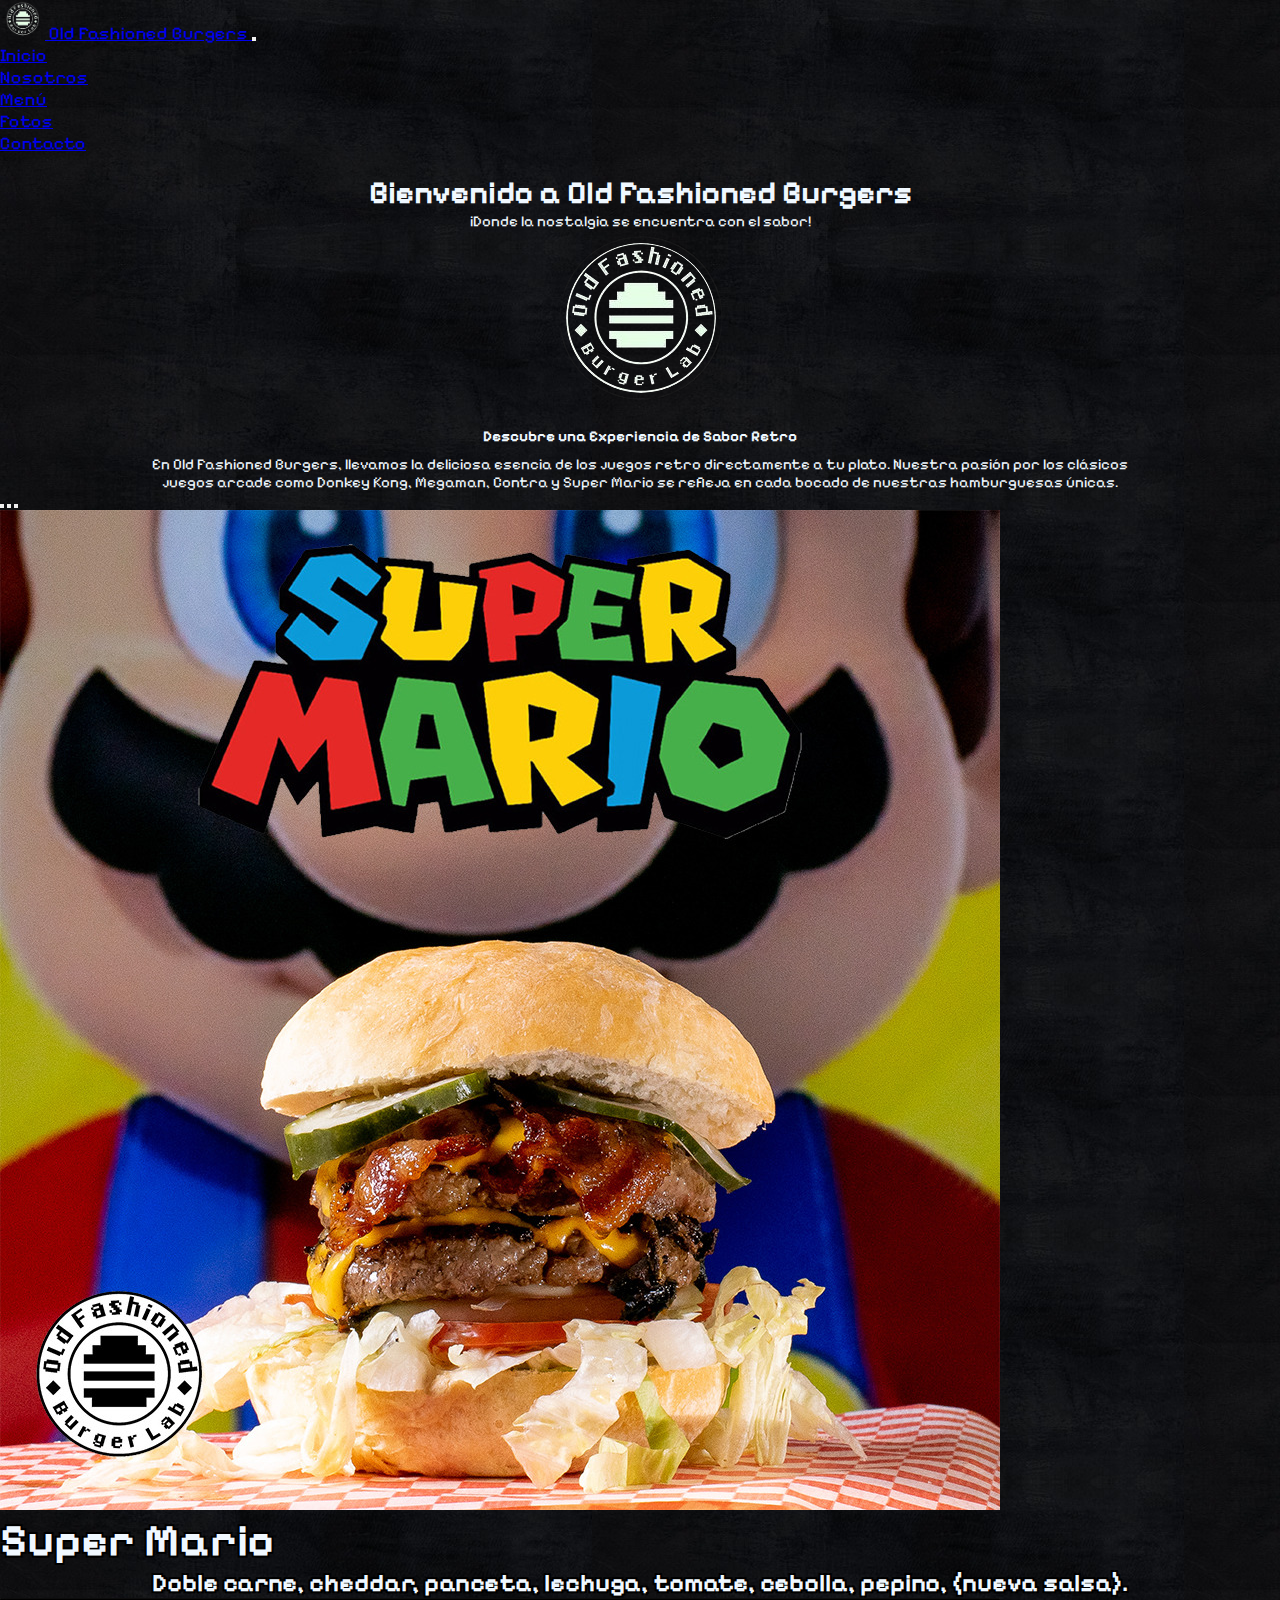
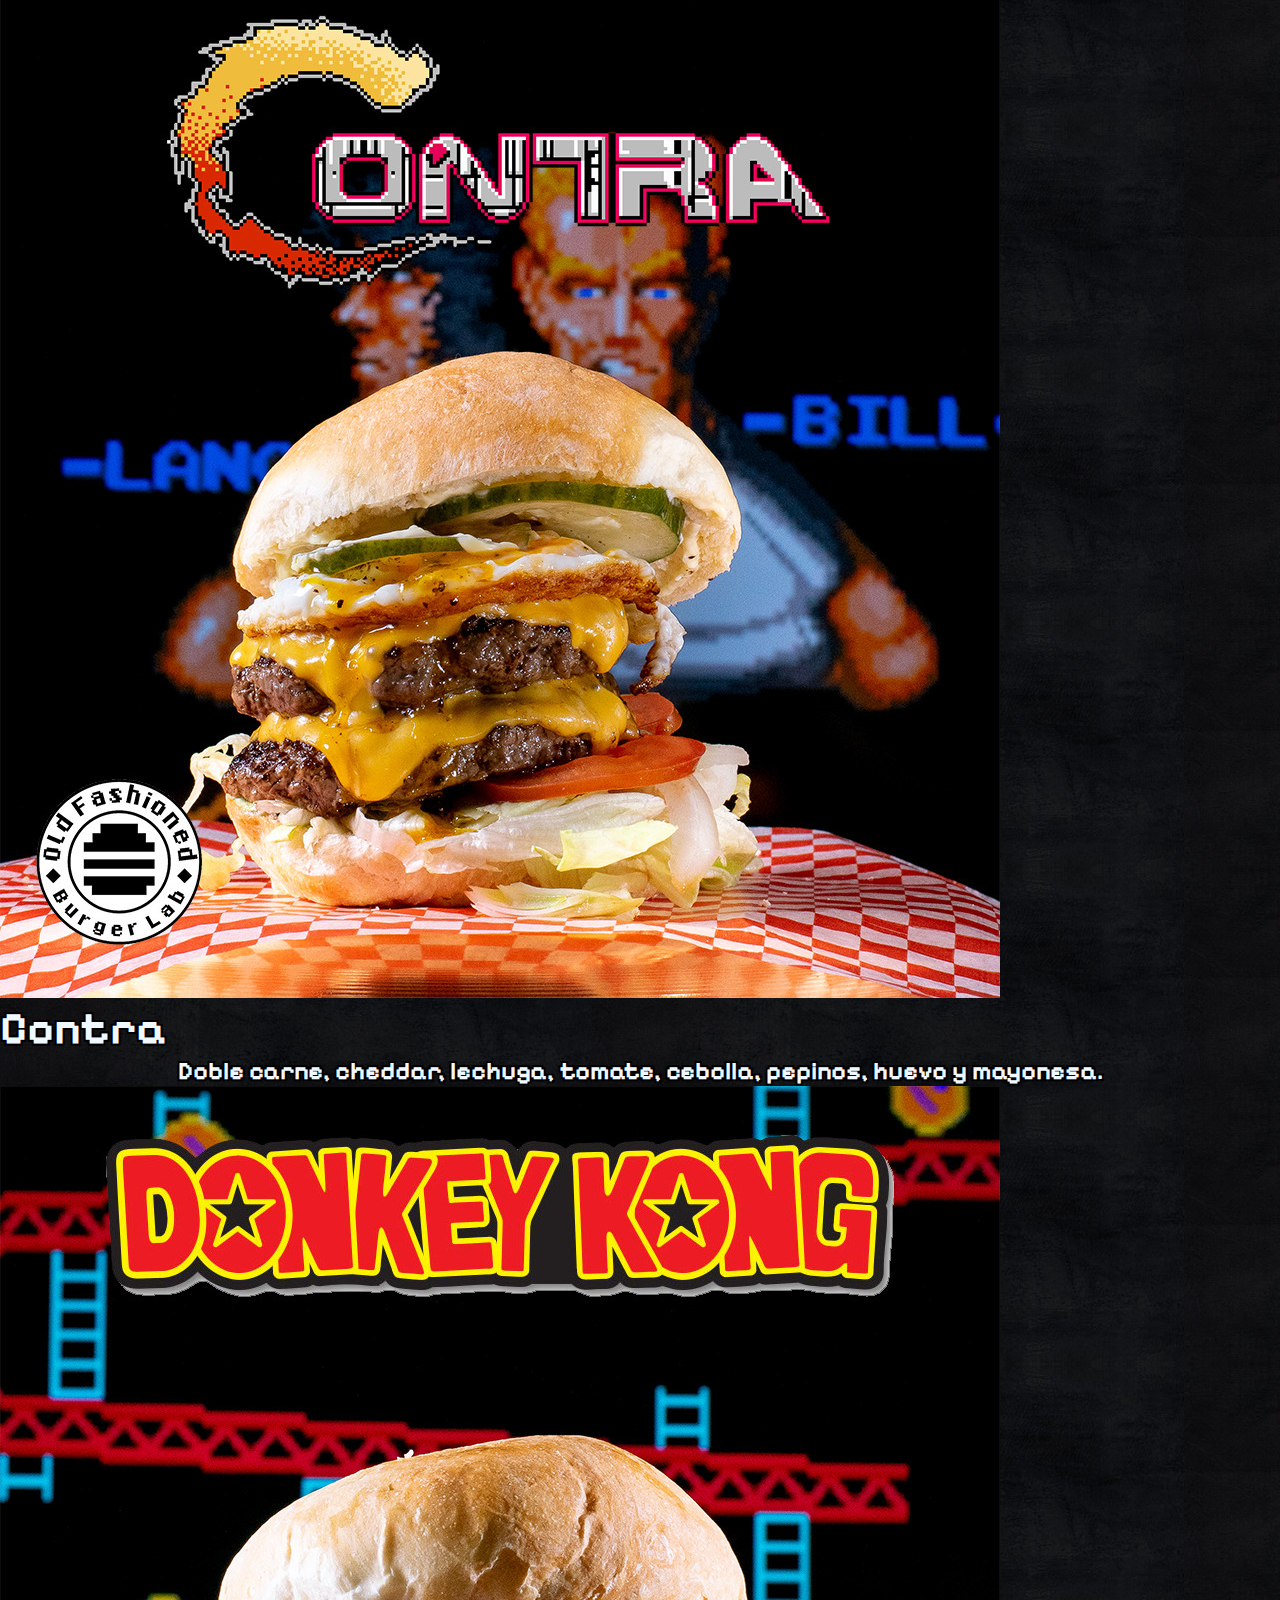
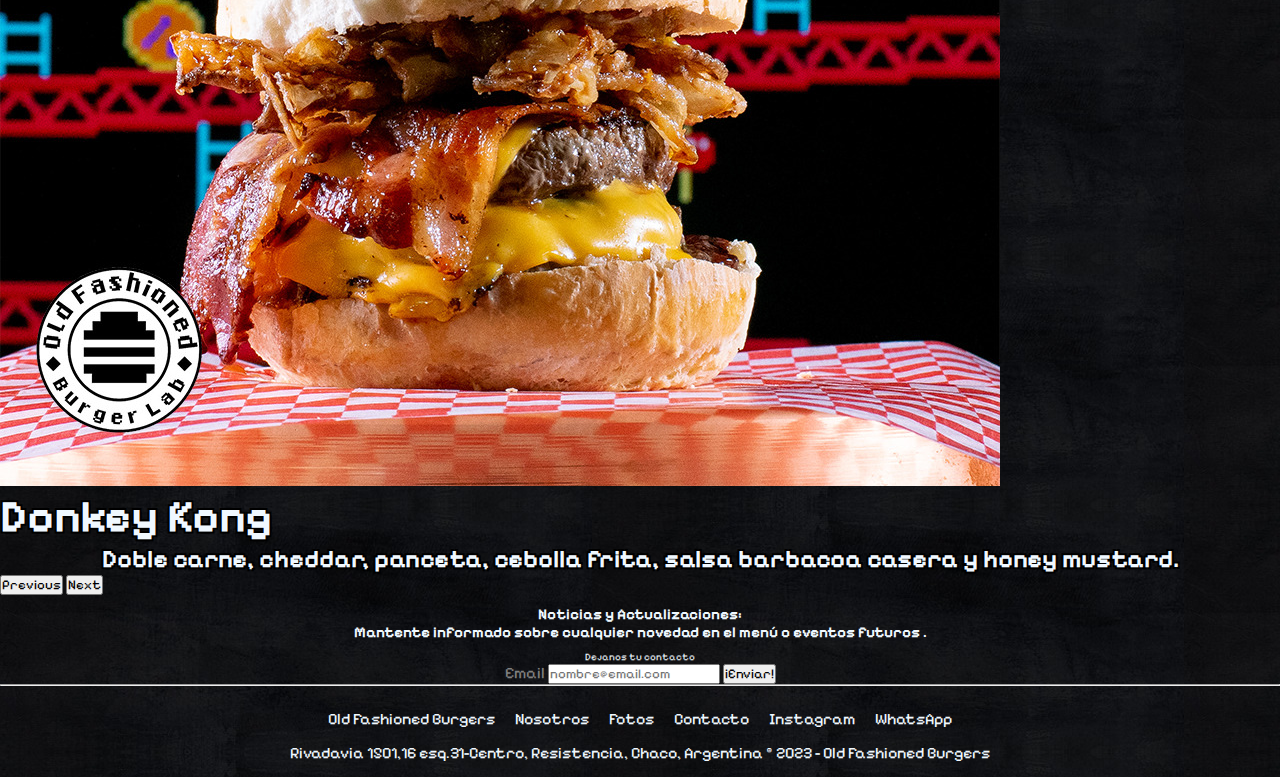
==== index.html @ d1b3a253 "subiendo repo proyecto final" ====
<!DOCTYPE html>
<html lang="es">
  <head>
    <meta charset="UTF-8" />
    <meta name="viewport" content="width=device-width, initial-scale=1.0" />
    <meta
      name="description"
      content="Deliciosas hamburguesas con un toque retro en Resistencia, Chaco, Argentina. ¡Descubre nuestra variedad de sabores y ambiente único!"
    />
    <meta
      name="keywords"
      content="hamburguesas, comida rápida, juegos retro, fast food, Resistencia, Chaco, Argentina"
    />
    <meta name="author" content="Old Fashioned Burgers" />

    <!-- Etiqueta para redes sociales -->
    <meta property="og:title" content="Old Fashioned Burgers" />
    <meta
      property="og:description"
      content="Deliciosas hamburguesas con un toque retro en Resistencia, Chaco, Argentina. ¡Descubre nuestra variedad de sabores y ambiente único!"
    />

    <!-- Favicon (icono de la pestaña del navegador) -->
    <link rel="icon" href="./media/logoOldInvertidaSinFondo.png" />

    <title>
      Old Fashioned Burgers - Hamburguesería Retro en Resistencia, Chaco
    </title>
    <link
      href="https://cdn.jsdelivr.net/npm/bootstrap@5.3.2/dist/css/bootstrap.min.css"
      rel="stylesheet"
      integrity="sha384-T3c6CoIi6uLrA9TneNEoa7RxnatzjcDSCmG1MXxSR1GAsXEV/Dwwykc2MPK8M2HN"
      crossorigin="anonymous"
    />
    <link rel="stylesheet" href="./css/style.css" />
    <link rel="preconnect" href="https://fonts.googleapis.com" />
    <link rel="preconnect" href="https://fonts.gstatic.com" crossorigin />
    <link
      href="https://fonts.googleapis.com/css2?family=Pixelify+Sans&display=swap"
      rel="stylesheet"
    />
    <link
      rel="stylesheet"
      href="https://cdnjs.cloudflare.com/ajax/libs/animate.css/4.1.1/animate.min.css"
    />
  </head>

  <body>
    <!-- Creamos un nav con bootstrap -->
    <header>
      <!-- Creamos un nav con bootstrap -->
      <nav
        class="navbar sticky-top navbar-expand-lg bg-dark border-bottom border-body"
        data-bs-theme="dark"
      >
        <div class="container-fluid">
          <a
            class="navbar-brand animate__animated animate__rubberBand"
            href="../index.html"
          >
            <img
              src="../media/logoOldInvertidaSinFondo.png"
              alt="Logo"
              width="45"
              height="auto"
              class="d-inline-block align-text-center"
            />
            Old Fashioned Burgers
          </a>
          <button
            class="navbar-toggler"
            type="button"
            data-bs-toggle="collapse"
            data-bs-target="#navbarSupportedContent"
            aria-controls="navbarSupportedContent"
            aria-expanded="false"
            aria-label="Toggle navigation"
          >
            <span class="navbar-toggler-icon"></span>
          </button>
          <div
            class="collapse navbar-collapse justify-content-end"
            id="navbarSupportedContent"
          >
            <ul class="navbar-nav">
              <li class="nav-item">
                <a
                  class="nav-link active"
                  aria-current="page"
                  href="../index.html"
                  >Inicio</a
                >
              </li>
              <li class="nav-item">
                <a class="nav-link" href="./pages/nosotros.html">Nosotros</a>
              </li>
              <li class="nav-item">
                <a class="nav-link" href="./pages/menu.html">Menú</a>
              </li>
              <li class="nav-item">
                <a class="nav-link" href="./pages/fotos.html">Fotos</a>
              </li>
              <li class="nav-item">
                <a class="nav-link" href="./pages/contacto.html">Contacto</a>
              </li>
            </ul>
          </div>
        </div>
      </nav>
    </header>

    <main>
      <div class="titulo">
        <div>
          <h1>Bienvenido a Old Fashioned Burgers</h1>
          <p>¡Donde la nostalgia se encuentra con el sabor!</p>
          <div class="imgLogo">
            <img
              src="./media/logoOldInvertidaSinFondo.png"
              alt="Logo Old Fashioned"
            />
          </div>
        </div>
        <div class="subtitulo">
          <div>
            <h2>Descubre una Experiencia de Sabor Retro</h2>
            <p>
              En Old Fashioned Burgers, llevamos la deliciosa esencia de los
              juegos retro directamente a tu plato. Nuestra pasión por los
              clásicos juegos arcade como Donkey Kong, Megaman, Contra y Super
              Mario se refleja en cada bocado de nuestras hamburguesas únicas.
            </p>
          </div>
        </div>
      </div>
      <!-- Creamos un carrousel con bootstrap -->
      <div class="container">
        <div id="carouselExampleCaptions" class="carousel slide">
          <div class="carousel-indicators">
            <button
              type="button"
              data-bs-target="#carouselExampleCaptions"
              data-bs-slide-to="0"
              class="active"
              aria-current="true"
              aria-label="Slide 1"
            ></button>
            <button
              type="button"
              data-bs-target="#carouselExampleCaptions"
              data-bs-slide-to="1"
              aria-label="Slide 2"
            ></button>
            <button
              type="button"
              data-bs-target="#carouselExampleCaptions"
              data-bs-slide-to="2"
              aria-label="Slide 3"
            ></button>
          </div>
          <div class="carousel-inner">
            <div class="carousel-item active">
              <img
                src="./media/menu/SuperMario.webp"
                class="d-block w-100"
                alt="Hamburguesa Atari"
              />
              <div class="carousel-caption d-none d-md-block">
                <h5>Super Mario</h5>
                <p>
                  Doble carne, cheddar, panceta, lechuga, tomate, cebolla,
                  pepino, (nueva salsa).
                </p>
              </div>
            </div>
            <div class="carousel-item">
              <img
                src="./media/menu/Contra.webp"
                class="d-block w-100"
                alt="Hamburguesa Contra"
              />
              <div class="carousel-caption d-none d-md-block">
                <h5>Contra</h5>
                <p>
                  Doble carne, cheddar, lechuga, tomate, cebolla, pepinos, huevo
                  y mayonesa.
                </p>
              </div>
            </div>
            <div class="carousel-item">
              <img
                src="./media/menu/DonkeyKong.webp"
                class="d-block w-100"
                alt="Hamburguesa Donkey Kong"
              />
              <div class="carousel-caption d-none d-md-block">
                <h5>Donkey Kong</h5>
                <p>
                  Doble carne, cheddar, panceta, cebolla frita, salsa barbacoa
                  casera y honey mustard.
                </p>
              </div>
            </div>
          </div>
          <button
            class="carousel-control-prev"
            type="button"
            data-bs-target="#carouselExampleCaptions"
            data-bs-slide="prev"
          >
            <span class="carousel-control-prev-icon" aria-hidden="true"></span>
            <span class="visually-hidden">Previous</span>
          </button>
          <button
            class="carousel-control-next"
            type="button"
            data-bs-target="#carouselExampleCaptions"
            data-bs-slide="next"
          >
            <span class="carousel-control-next-icon" aria-hidden="true"></span>
            <span class="visually-hidden">Next</span>
          </button>
        </div>
      </div>
      <!-- Creamos un input para contacto -->
      <div>
        <h2>
          Noticias y Actualizaciones: <span><br /></span> Mantente informado
          sobre cualquier novedad en el menú o eventos futuros .
        </h2>
        <p>Dejanos tu contacto</p>
      </div>
      <div class="formIndex">
        <div class="mb-3">
          <label for="exampleFormControlInput1" class="form-label">Email</label>
          <input
            type="email"
            class="form-control"
            id="exampleFormControlInput1"
            placeholder="nombre@email.com"
          />
          <button type="button" class="btn btn-dark enviarPointer">
            ¡Enviar!
          </button>
        </div>
      </div>
    </main>

    <hr />
    <!-- Implementamos el footer -->
    <footer>
      <nav>
        <div>
          <a href="./index.html">Old Fashioned Burgers</a>
          <a href="./pages/nosotros.html">Nosotros</a>
          <a href="./pages/fotos.html">Fotos</a>
          <a href="./pages/contacto.html">Contacto</a>
          <a href="https://www.instagram.com/oldfashionedburgers/">Instagram</a>
          <a href="https://api.whatsapp.com/send?phone=5493644228704"
            >WhatsApp</a
          >
        </div>
      </nav>
      <div class="copy">
        Rivadavia 1501,16 esq.31-Centro, Resistencia, Chaco, Argentina &copy;
        2023 - Old Fashioned Burgers
      </div>
    </footer>
    <script
      src="https://cdn.jsdelivr.net/npm/@popperjs/core@2.11.8/dist/umd/popper.min.js"
      integrity="sha384-I7E8VVD/ismYTF4hNIPjVp/Zjvgyol6VFvRkX/vR+Vc4jQkC+hVqc2pM8ODewa9r"
      crossorigin="anonymous"
    ></script>
    <script
      src="https://cdn.jsdelivr.net/npm/bootstrap@5.3.2/dist/js/bootstrap.min.js"
      integrity="sha384-BBtl+eGJRgqQAUMxJ7pMwbEyER4l1g+O15P+16Ep7Q9Q+zqX6gSbd85u4mG4QzX+"
      crossorigin="anonymous"
    ></script>
  </body>
</html>
---- css/style.css ----
* {
  margin: 0;
  padding: 0;
  font-family: "Pixelify Sans", sans-serif;
  cursor: url("../media/pointer/marioHand.cur"), auto;
}

body {
  background-color: #212529;
  background-image: url("../media/oldbg.webp");
  background-repeat: repeat;
  background-size: auto;
}
body header nav div a {
  cursor: url("../media/pointer/marioHandLink.cur"), pointer;
  font-size: 18px;
}
body main .titulo div h1 {
  margin-top: 20px;
  text-align: center;
  color: aliceblue;
}
body main .titulo div p {
  font-size: 15px;
  text-align: center;
  color: aliceblue;
  margin-left: 10px;
  margin-right: 10px;
}
body main .titulo div .imgLogo {
  display: flex;
  justify-content: center;
}
body main .titulo div .imgLogo img {
  text-align: center;
  transition: transform 0.8s ease-in-out;
}
body main .titulo div .imgLogo img:hover {
  transform: rotate(360deg);
}
body main .titulo .subtitulo div h2 {
  margin-top: 15px;
}
body main .titulo .subtitulo div p {
  padding-left: 10%;
  padding-right: 10%;
}
body main div {
  border: 1px black;
  border-radius: 20px;
}
body main div .slide {
  height: auto;
}
body main div .slide .carousel-control-next {
  cursor: url("../media/pointer/marioHandSelect.cur"), pointer;
}
body main div .slide .carousel-control-prev {
  cursor: url("../media/pointer/marioHandSelect.cur"), pointer;
}
body main div .carousel-item {
  width: 100%;
  height: auto;
}
body main div .carousel-item h5 {
  color: aliceblue;
  font-size: 45px;
  font-weight: 800;
  text-shadow: -2px -2px 0 #000000, 2px -2px 0 #000000, -2px 2px 0 #000000, 2px 2px 0 #000000;
}
body main div .carousel-item p {
  color: aliceblue;
  font-size: 25px;
  font-weight: 800;
  text-shadow: -2px -2px 0 #000000, 2px -2px 0 #000000, -2px 2px 0 #000000, 2px 2px 0 #000000;
}
body main div h2 {
  font-size: 15px;
  margin: 10px;
  color: aliceblue;
  text-align: center;
}
body main div p {
  font-size: 10px;
  color: aliceblue;
  text-align: center;
}
body main .formIndex {
  display: flex;
  justify-content: center;
}
body main .formIndex div {
  text-align: center;
  color: grey;
}
body main .formIndex div .enviarPointer {
  cursor: url("../media/pointer/marioHandSelect.cur"), pointer;
}
body .nosotros {
  margin-top: 20px;
  display: flex;
  flex-wrap: wrap;
  color: aliceblue;
}
body .nosotros div .tituloNosotros {
  text-align: center;
}
body .nosotros div .imgLogo {
  display: flex;
  justify-content: center;
}
body .nosotros div .imgLogo img {
  text-align: justify;
  transition: transform 0.8s ease-in-out;
}
body .nosotros div .imgLogo img:hover {
  transform: rotate(360deg);
}
body .nosotros div h2 {
  font-size: 20px;
}
body .nosotros div p {
  padding-left: 10%;
  padding-right: 10%;
  font-size: 15px;
}
body .nosotros div div video {
  position: relative;
  overflow: hidden;
  width: 100%;
  max-height: 640px;
}
body .nosotros div .mapa {
  text-align: center;
}
body .menu {
  margin-top: 20px;
  display: flex;
  justify-content: center;
  flex-wrap: wrap;
  color: aliceblue;
}
body .menu div .tituloMenu {
  text-align: center;
}
body .menu div p {
  font-size: 15px;
}
body .menu div .imgLogo {
  display: flex;
  justify-content: center;
}
body .menu div .imgLogo img {
  text-align: justify;
  transition: transform 0.8s ease-in-out;
}
body .menu div .imgLogo img:hover {
  transform: rotate(360deg);
}
body .menu div section {
  text-align: center;
}
body .menu div section h2 {
  font-size: 20px;
}
body .menu div section p {
  text-shadow: -2px -2px 0 #000000, 2px -2px 0 #000000, -2px 2px 0 #000000, 2px 2px 0 #000000;
  padding-left: 10%;
  padding-right: 10%;
  font-size: 15px;
}
body .menu .card {
  max-width: 100%;
  height: auto;
  border: 1px;
  border-radius: 15px;
  background-color: #212529;
  margin-left: 1%;
  margin-right: 1%;
  gap: 0;
}
body .menu .card .card-img-top {
  border-radius: 15px;
}
body .menu .card div {
  transition: transform 0.3s ease-in-out;
}
body .menu .card div:hover {
  transform: scale(1.06);
}
body .menu .card div .atari {
  font-weight: bold;
  color: red;
  text-shadow: -1px -1px 0 aliceblue, 1px -1px 0 aliceblue, -1px 1px 0 aliceblue, 1px 1px 0 aliceblue;
}
body .menu .card div .contra {
  color: rgb(212, 212, 212);
  text-shadow: -0.5px -0.5px 0 red, 0.5px -0.5px 0 red, -0.5px 0.5px 0 red, 0.5px 0.5px 0 red;
}
body .menu .card div .donkeyKong {
  color: red;
  text-shadow: -1px -1px 0 yellow, 1px -1px 0 yellow, -1px 1px 0 yellow, 1px 1px 0 yellow;
}
body .menu .card div .gameOver {
  color: red;
  text-shadow: -0.5px -0.5px 0 greenyellow;
}
body .menu .card div .megaMan {
  color: rgb(136, 136, 240);
  text-shadow: -0.5px -0.5px 0 aliceblue;
}
body .menu .card div .nes {
  color: red;
  text-shadow: -1px -1px 0 yellow, 1px -1px 0 yellow, -1px 1px 0 yellow, 1px 1px 0 yellow;
}
body .menu .card div .pacMan {
  color: yellow;
  text-shadow: -1px 1px 0 red, 1px 1px 0 red;
}
body .menu .card div .sunSet {
  color: red;
  text-shadow: -0.2px -0.2px 0 yellow, 0.2px -0.2px 0 yellow, -0.2px 0.2px 0 yellow, 0.2px 0.2px 0 yellow;
}
body .menu .card div .superMarioAzul {
  color: rgb(12, 154, 216);
  text-shadow: -0.2px -0.2px 0 black, 0.2px -0.2px 0 black, -0.2px 0.2px 0 black, 0.2px 0.2px 0 black;
}
body .menu .card div .superMarioAmarillo {
  color: rgb(253, 207, 8);
  text-shadow: -2px -2px 0 black, 2px -2px 0 black, -2px 2px 0 black, 2px 2px 0 black;
}
body .menu .card div .superMarioRojo {
  color: rgb(229, 41, 39);
  text-shadow: -2px -2px 0 black, 2px -2px 0 black, -2px 2px 0 black, 2px 2px 0 black;
}
body .menu .card div .superMarioVerde {
  color: rgb(70, 175, 74);
  text-shadow: -2px -2px 0 black, 2px -2px 0 black, -2px 2px 0 black, 2px 2px 0 black;
}
body .menu .card div h5 {
  font-size: 35px;
  text-align: center;
  color: aliceblue;
}
body .menu .card div p {
  font-size: 20px;
}
body .fotos .texto-fotos {
  color: aliceblue;
  text-align: center;
}
body .fotos section .grid {
  text-align: center;
  margin: 5px;
  display: grid;
  grid-template-columns: repeat(4, 1fr);
  grid-template-rows: repeat(4, auto);
  grid-template-areas: "area1 area1 area2 area2" "area1 area1 area2 area2" "area3 area3 area4 area4" "area3 area3 area4 area4";
}
@media (max-width: 768px) {
  body .fotos section .grid {
    grid-template-columns: repeat(1, 1fr);
    grid-template-rows: repeat(8, auto);
    grid-template-areas: "area1" "area1" "area2" "area2" "area3" "area3" "area4" "area4";
  }
  body .fotos section .gridImg {
    border-radius: 60px;
  }
}
body .fotos section .gridImg {
  margin: 15px;
  width: 100%;
  height: auto;
  border: 10px;
  border-radius: 10px;
  transition: box-shadow 0.3s ease-in-out;
  transition: transform 0.4s ease-in-out;
}
body .fotos section .gridImg:hover {
  transform: scale(1.03);
  transition: transform 0.4s ease-in-out;
}
body .fotos section .area {
  margin: 10px;
}
body .fotos section #area1 {
  grid-area: area1;
}
body .fotos section #area2 {
  grid-area: area2;
}
body .fotos section #area3 {
  grid-area: area3;
}
body .fotos section #area4 {
  grid-area: area4;
}
body .fotos section #area5 {
  grid-area: area4;
}
body .fotos section #area6 {
  grid-area: area4;
}
body .contacto {
  display: flex;
  justify-content: center;
  flex-wrap: wrap;
  color: aliceblue;
}
body .contacto div .tituloMenu {
  text-align: center;
}
body .contacto div .imgLogo {
  display: flex;
  justify-content: center;
}
body .contacto div .imgLogo img {
  text-align: justify;
  transition: transform 0.8s ease-in-out;
}
body .contacto div .imgLogo img:hover {
  transform: rotate(360deg);
}
body .contacto .tituloContacto {
  text-align: center;
}
body .contacto .tituloContacto p {
  font-size: 15px;
}
body .contacto div section .news {
  font-size: 18px;
  margin-left: 0;
  padding-bottom: 25px;
  text-align: left;
}
body .contacto .contactoButton {
  border-radius: 10px;
  cursor: url("../media/pointer/marioHandSelect.cur"), pointer;
}
body hr {
  color: white;
}
body footer nav div {
  display: flex;
  justify-content: center;
  flex-wrap: wrap;
}
body footer nav div a {
  margin-top: 20px;
  margin-left: 10px;
  margin-right: 10px;
  color: aliceblue;
  text-decoration: none;
  text-align: justify;
}
body footer div {
  display: flex;
  justify-content: center;
  flex-wrap: wrap;
  margin-top: 3px;
  margin-bottom: 15px;
  color: aliceblue;
}
body footer div a {
  transition: transform 0.3s ease-in-out;
  cursor: url("../media/pointer/marioHandLink.cur"), pointer;
}
body footer div a:hover {
  transform: scale(1.2);
}

/*# sourceMappingURL=style.css.map */
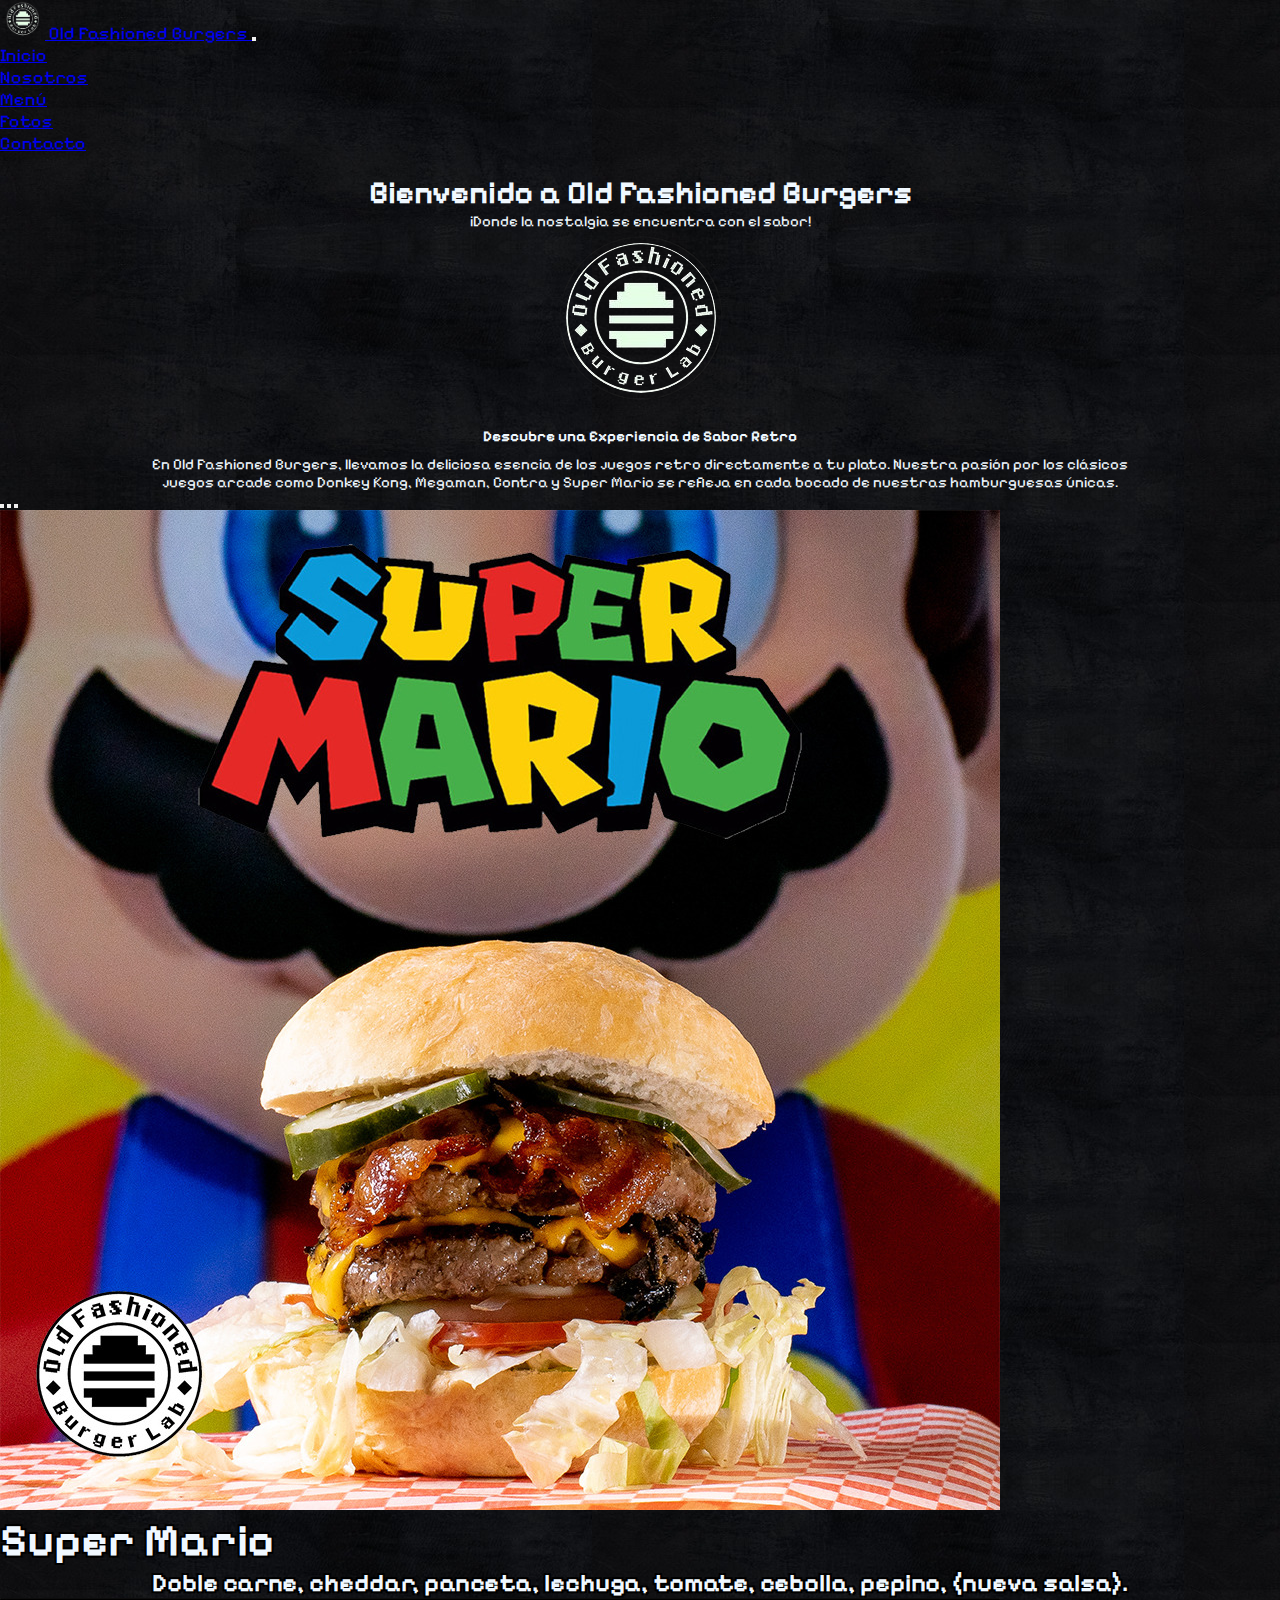
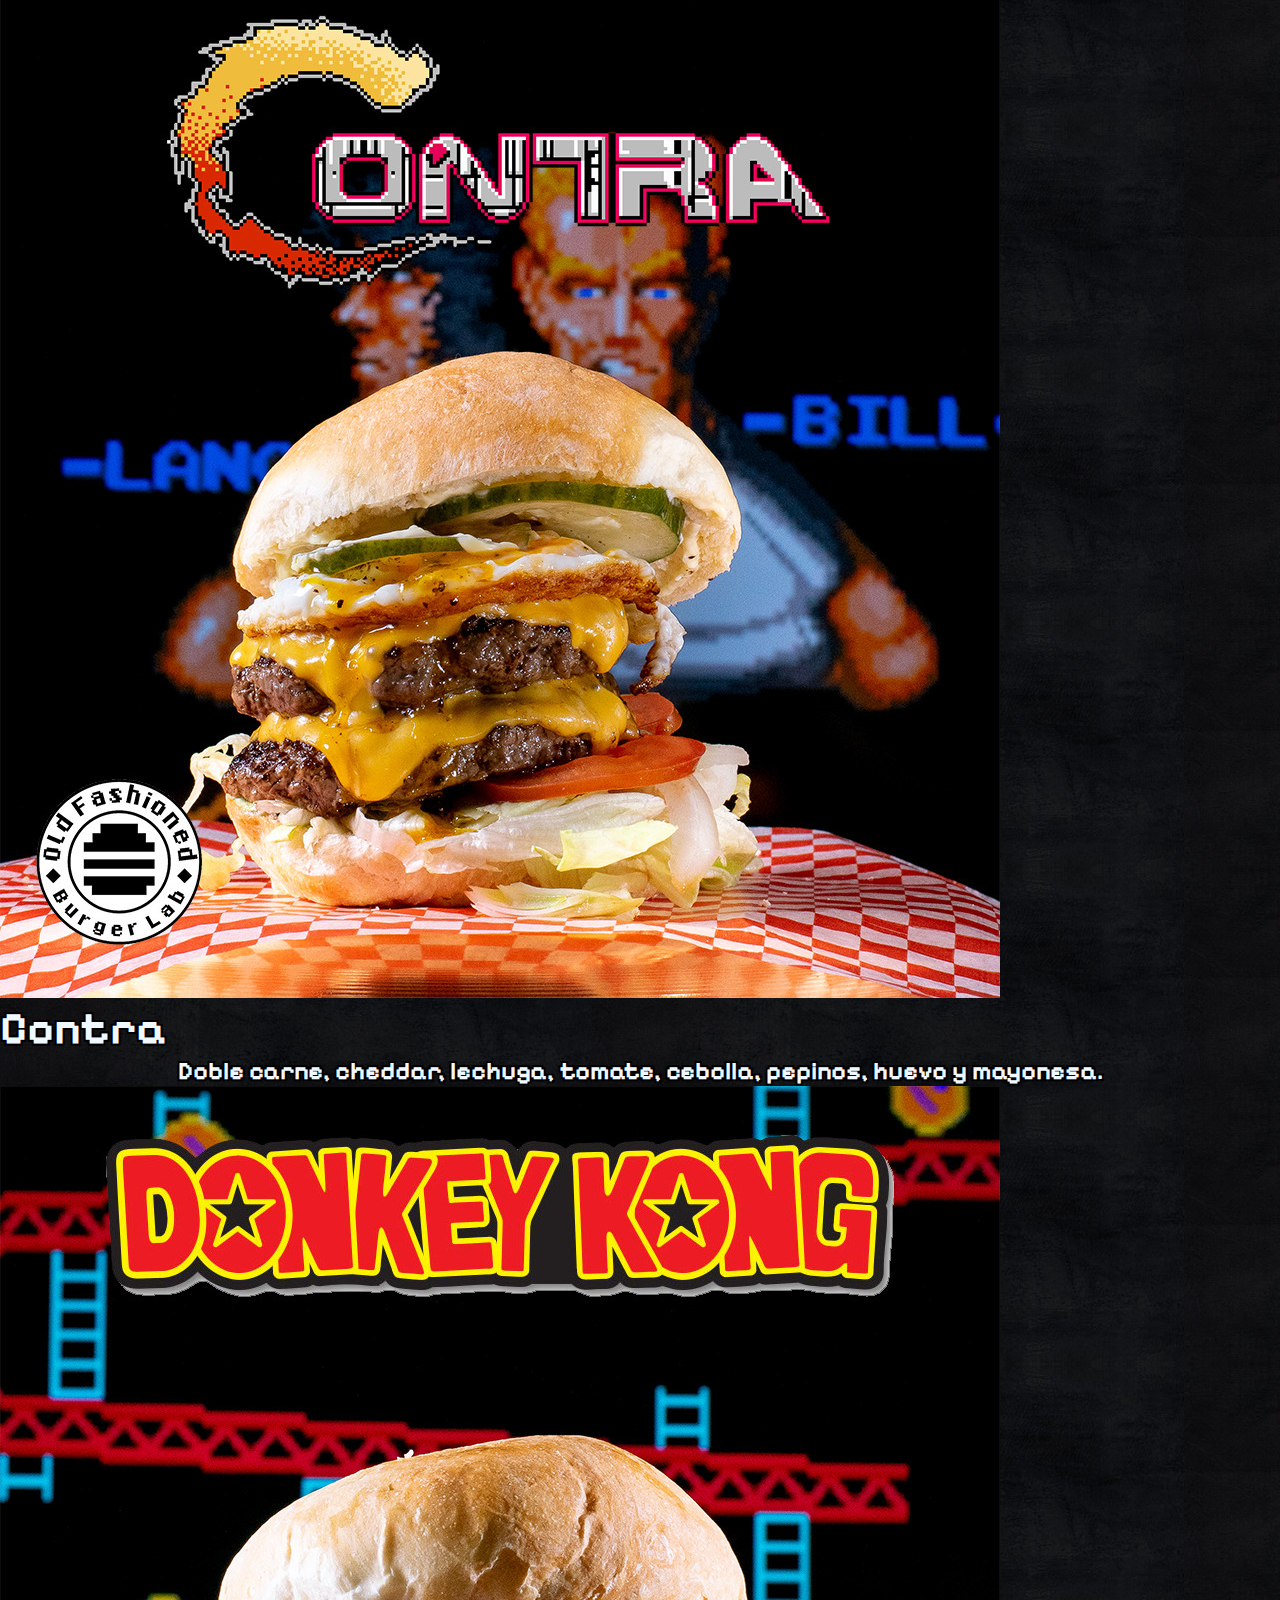
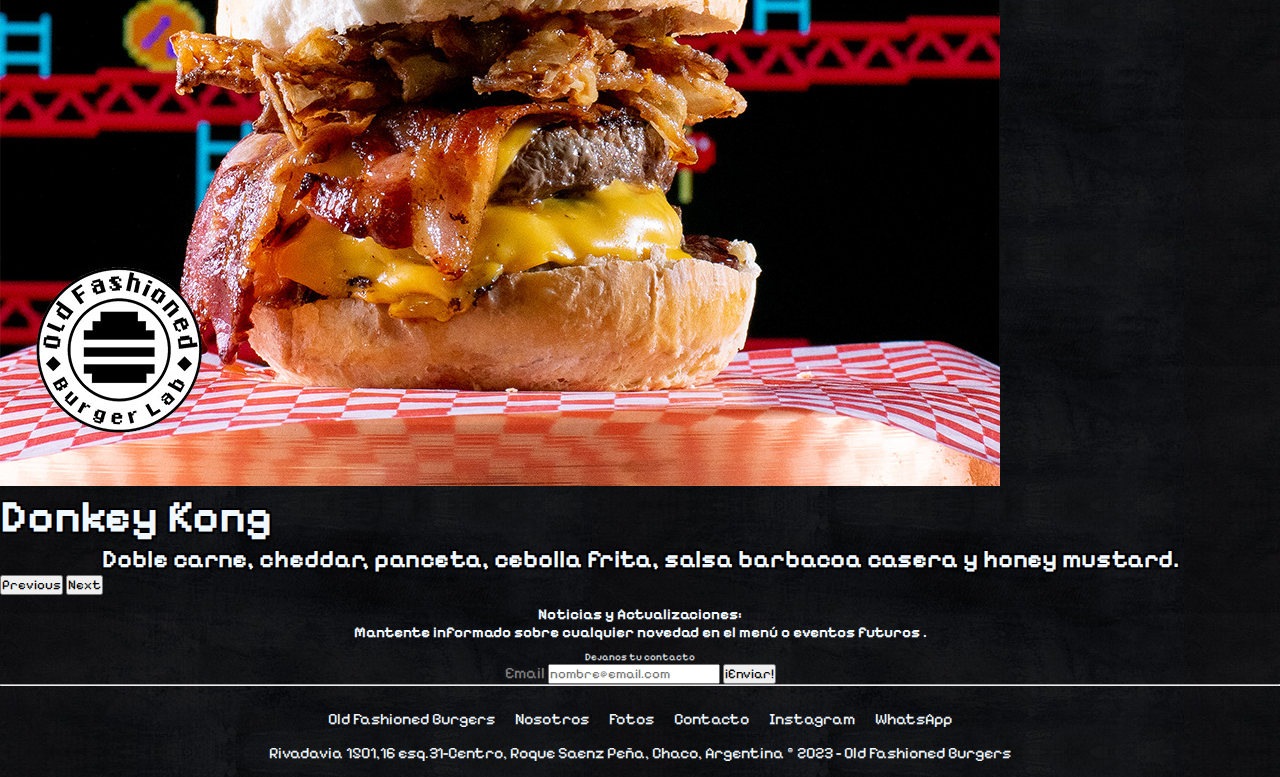
==== commit 280c4745: "optimizando mapa" ====
--- a/index.html
+++ b/index.html
@@ -1,49 +1,31 @@
 <!DOCTYPE html>
 <html lang="es">
   <head>
-    <meta charset="UTF-8" />
-    <meta name="viewport" content="width=device-width, initial-scale=1.0" />
-    <meta
-      name="description"
-      content="Deliciosas hamburguesas con un toque retro en Resistencia, Chaco, Argentina. ¡Descubre nuestra variedad de sabores y ambiente único!"
-    />
-    <meta
-      name="keywords"
-      content="hamburguesas, comida rápida, juegos retro, fast food, Resistencia, Chaco, Argentina"
-    />
-    <meta name="author" content="Old Fashioned Burgers" />
+    <meta charset="UTF-8">
+    <meta name="viewport" content="width=device-width, initial-scale=1.0">
+    <meta name="description"
+        content="Deliciosas hamburguesas con un toque retro en Roque Saenz Peña, Chaco, Argentina. ¡Descubre nuestra variedad de sabores y ambiente único!">
+    <meta name="keywords" content="hamburguesas, comida rápida, juegos retro, fast food, Roque Saenz Peña, Chaco, Argentina">
+    <meta name="author" content="Old Fashioned Burgers">
 
     <!-- Etiqueta para redes sociales -->
-    <meta property="og:title" content="Old Fashioned Burgers" />
-    <meta
-      property="og:description"
-      content="Deliciosas hamburguesas con un toque retro en Resistencia, Chaco, Argentina. ¡Descubre nuestra variedad de sabores y ambiente único!"
-    />
+    <meta property="og:title" content="Old Fashioned Burgers">
+    <meta property="og:description"
+        content="Deliciosas hamburguesas con un toque retro en Roque Saenz Peña, Chaco, Argentina. ¡Descubre nuestra variedad de sabores y ambiente único!">
 
     <!-- Favicon (icono de la pestaña del navegador) -->
-    <link rel="icon" href="./media/logoOldInvertidaSinFondo.png" />
-
-    <title>
-      Old Fashioned Burgers - Hamburguesería Retro en Resistencia, Chaco
-    </title>
-    <link
-      href="https://cdn.jsdelivr.net/npm/bootstrap@5.3.2/dist/css/bootstrap.min.css"
-      rel="stylesheet"
-      integrity="sha384-T3c6CoIi6uLrA9TneNEoa7RxnatzjcDSCmG1MXxSR1GAsXEV/Dwwykc2MPK8M2HN"
-      crossorigin="anonymous"
-    />
-    <link rel="stylesheet" href="./css/style.css" />
-    <link rel="preconnect" href="https://fonts.googleapis.com" />
-    <link rel="preconnect" href="https://fonts.gstatic.com" crossorigin />
-    <link
-      href="https://fonts.googleapis.com/css2?family=Pixelify+Sans&display=swap"
-      rel="stylesheet"
-    />
-    <link
-      rel="stylesheet"
-      href="https://cdnjs.cloudflare.com/ajax/libs/animate.css/4.1.1/animate.min.css"
-    />
-  </head>
+    <link rel="icon" href="../media/logoOldInvertidaSinFondo.png">
+    <title>Old-Fashioned Burgers Fotos</title>
+    <link href="https://cdn.jsdelivr.net/npm/bootstrap@5.3.2/dist/css/bootstrap.min.css" rel="stylesheet"
+        integrity="sha384-T3c6CoIi6uLrA9TneNEoa7RxnatzjcDSCmG1MXxSR1GAsXEV/Dwwykc2MPK8M2HN" crossorigin="anonymous">
+    <link rel="stylesheet" href="../css/style.css">
+    <link rel="preconnect" href="https://fonts.googleapis.com">
+    <link rel="preconnect" href="https://fonts.gstatic.com" crossorigin>
+    <link href="https://fonts.googleapis.com/css2?family=Pixelify+Sans&display=swap" rel="stylesheet">
+    <link rel="stylesheet" href="https://cdnjs.cloudflare.com/ajax/libs/animate.css/4.1.1/animate.min.css" />
+
+
+</head>
 
   <body>
     <!-- Creamos un nav con bootstrap -->
@@ -56,7 +38,7 @@
         <div class="container-fluid">
           <a
             class="navbar-brand animate__animated animate__rubberBand"
-            href="../index.html"
+            href="./index.html"
           >
             <img
               src="../media/logoOldInvertidaSinFondo.png"
@@ -87,7 +69,7 @@
                 <a
                   class="nav-link active"
                   aria-current="page"
-                  href="../index.html"
+                  href="./index.html"
                   >Inicio</a
                 >
               </li>
@@ -262,7 +244,7 @@
         </div>
       </nav>
       <div class="copy">
-        Rivadavia 1501,16 esq.31-Centro, Resistencia, Chaco, Argentina &copy;
+        Rivadavia 1501,16 esq.31-Centro, Roque Saenz Peña, Chaco, Argentina &copy;
         2023 - Old Fashioned Burgers
       </div>
     </footer>
--- a/css/style.css
+++ b/css/style.css
@@ -99,6 +99,8 @@
 body .nosotros {
   margin-top: 20px;
   display: flex;
+  justify-content: center;
+  flex-wrap: wrap;
   flex-wrap: wrap;
   color: aliceblue;
 }
@@ -108,9 +110,9 @@
 body .nosotros div .imgLogo {
   display: flex;
   justify-content: center;
+  flex-wrap: wrap;
 }
 body .nosotros div .imgLogo img {
-  text-align: justify;
   transition: transform 0.8s ease-in-out;
 }
 body .nosotros div .imgLogo img:hover {
@@ -120,6 +122,7 @@
   font-size: 20px;
 }
 body .nosotros div p {
+  text-align: center;
   padding-left: 10%;
   padding-right: 10%;
   font-size: 15px;
@@ -131,7 +134,14 @@
   max-height: 640px;
 }
 body .nosotros div .mapa {
-  text-align: center;
+  align-items: center;
+  text-align: center;
+}
+@media (max-width: 768px) {
+  body .nosotros div .mapa .mapaIframe {
+    max-width: 300px;
+    max-height: 450px;
+  }
 }
 body .menu {
   margin-top: 20px;
@@ -248,6 +258,7 @@
 body .fotos .texto-fotos {
   color: aliceblue;
   text-align: center;
+  padding-top: 15px;
 }
 body .fotos section .grid {
   text-align: center;
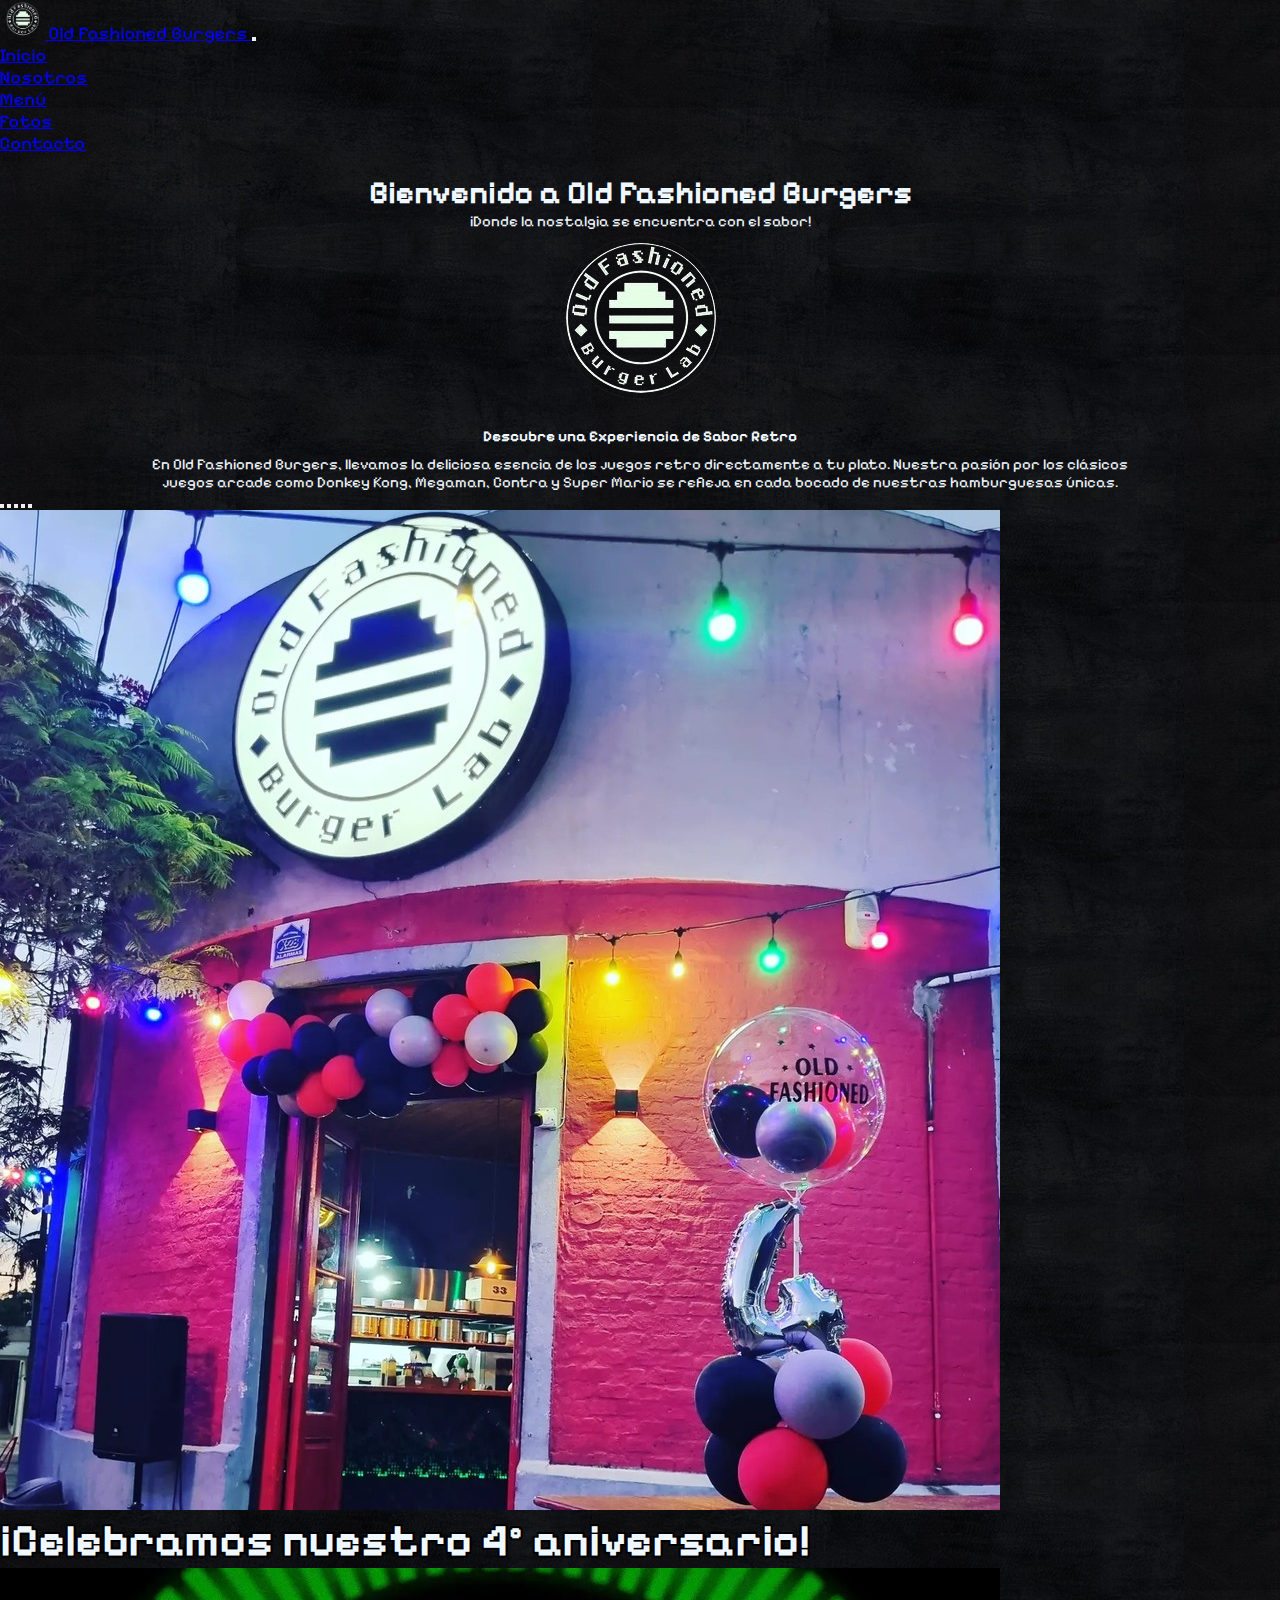
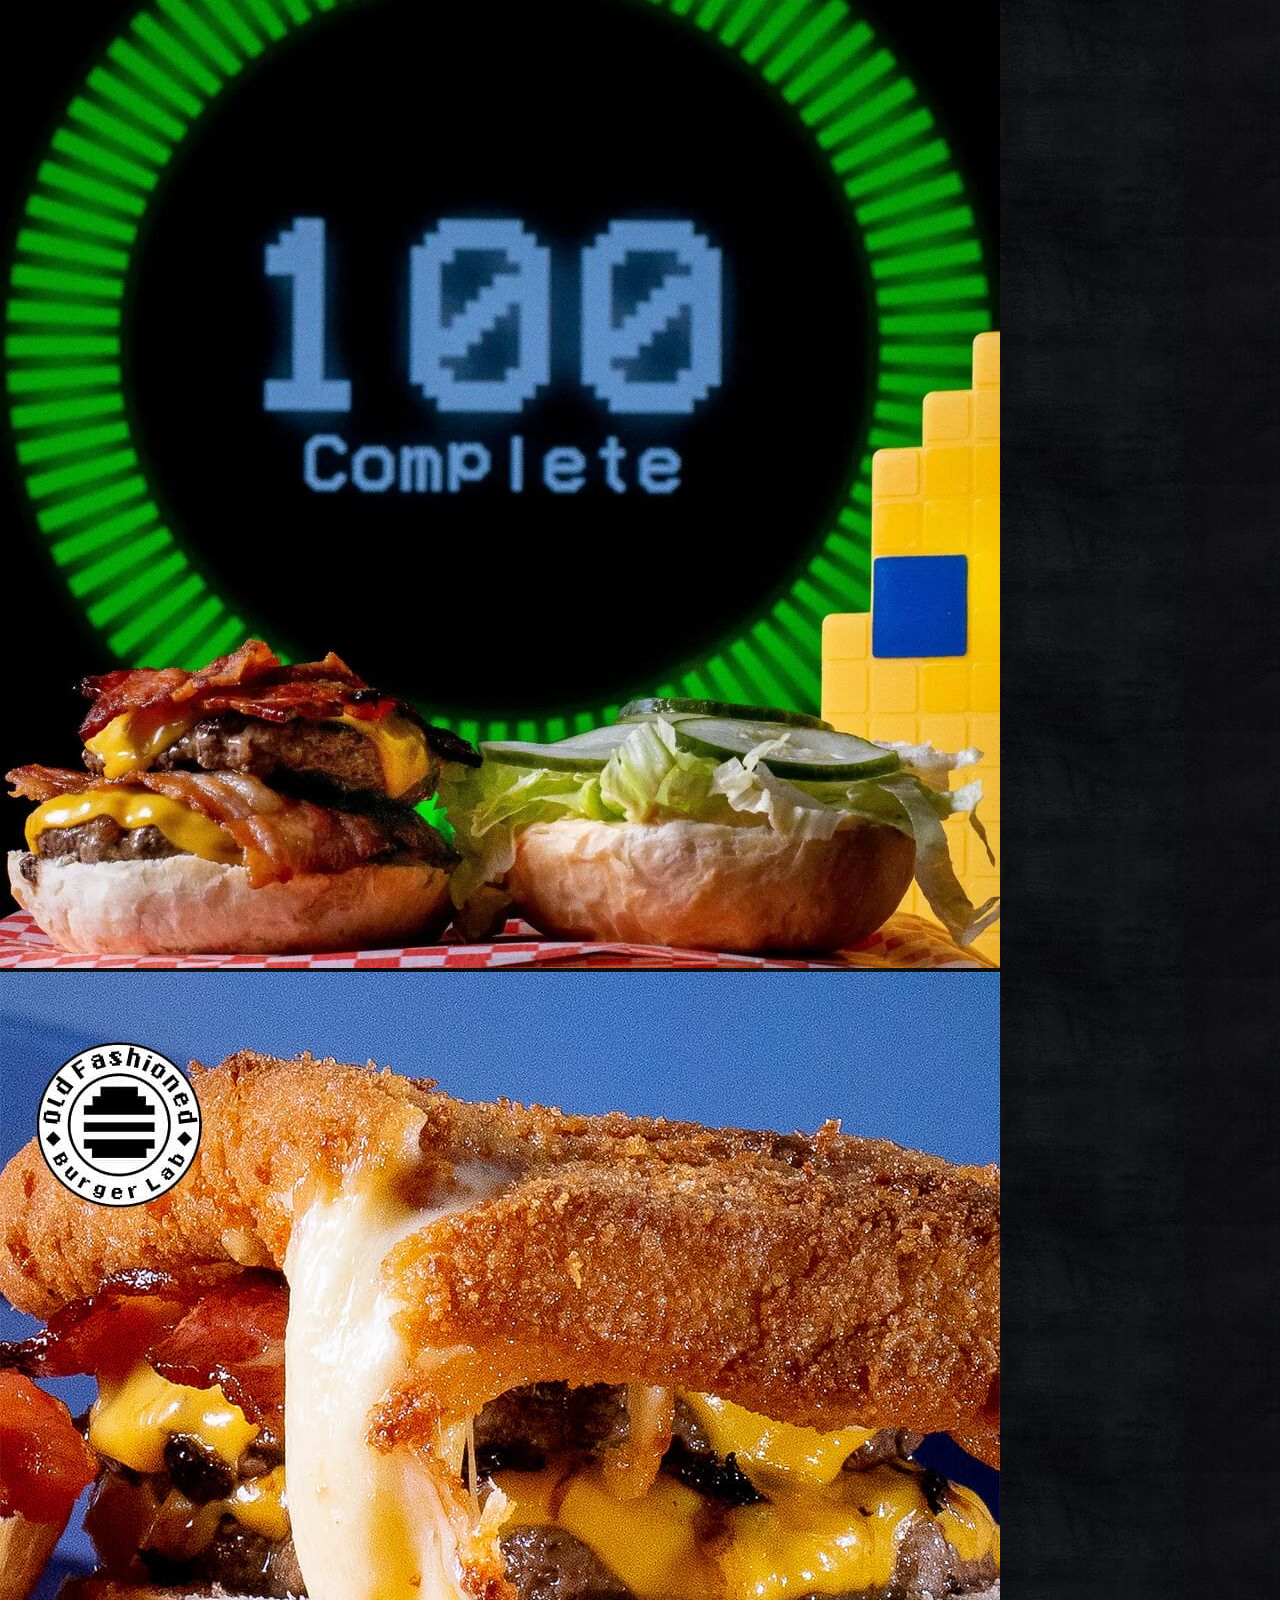
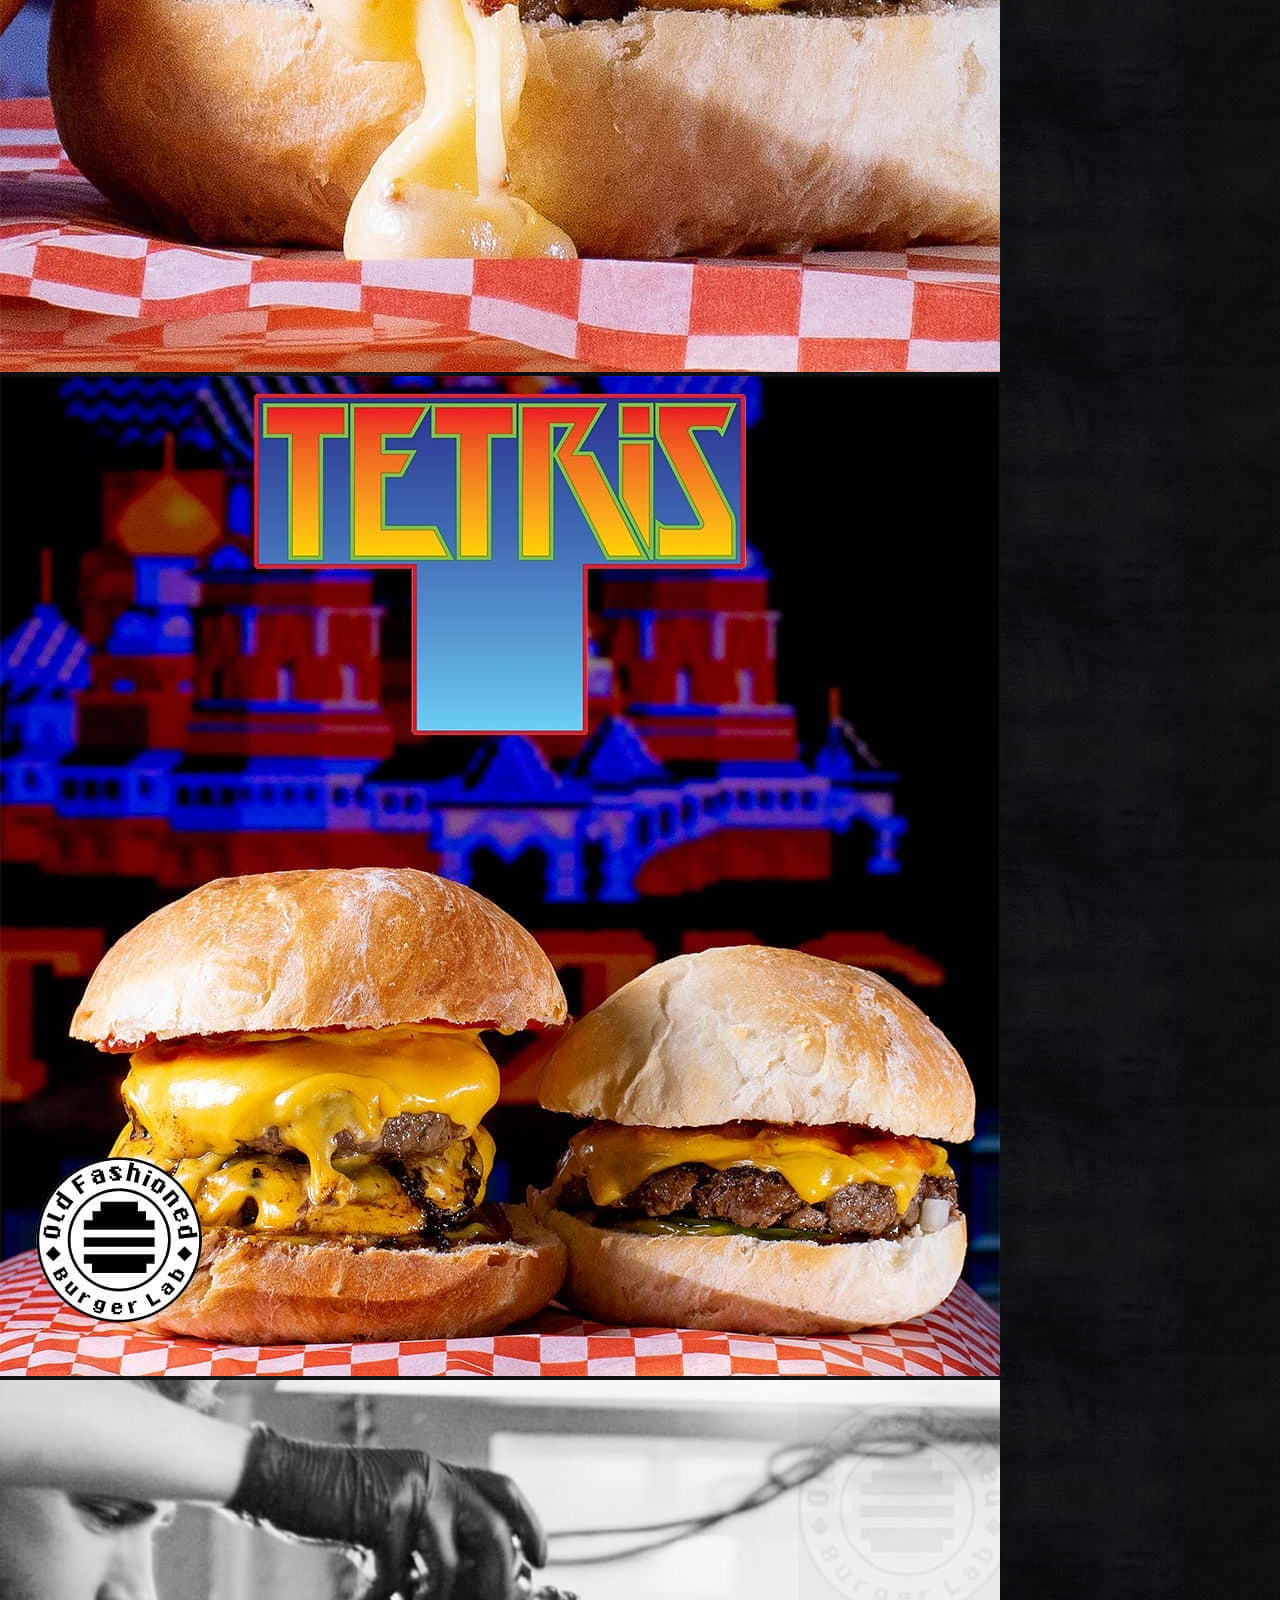
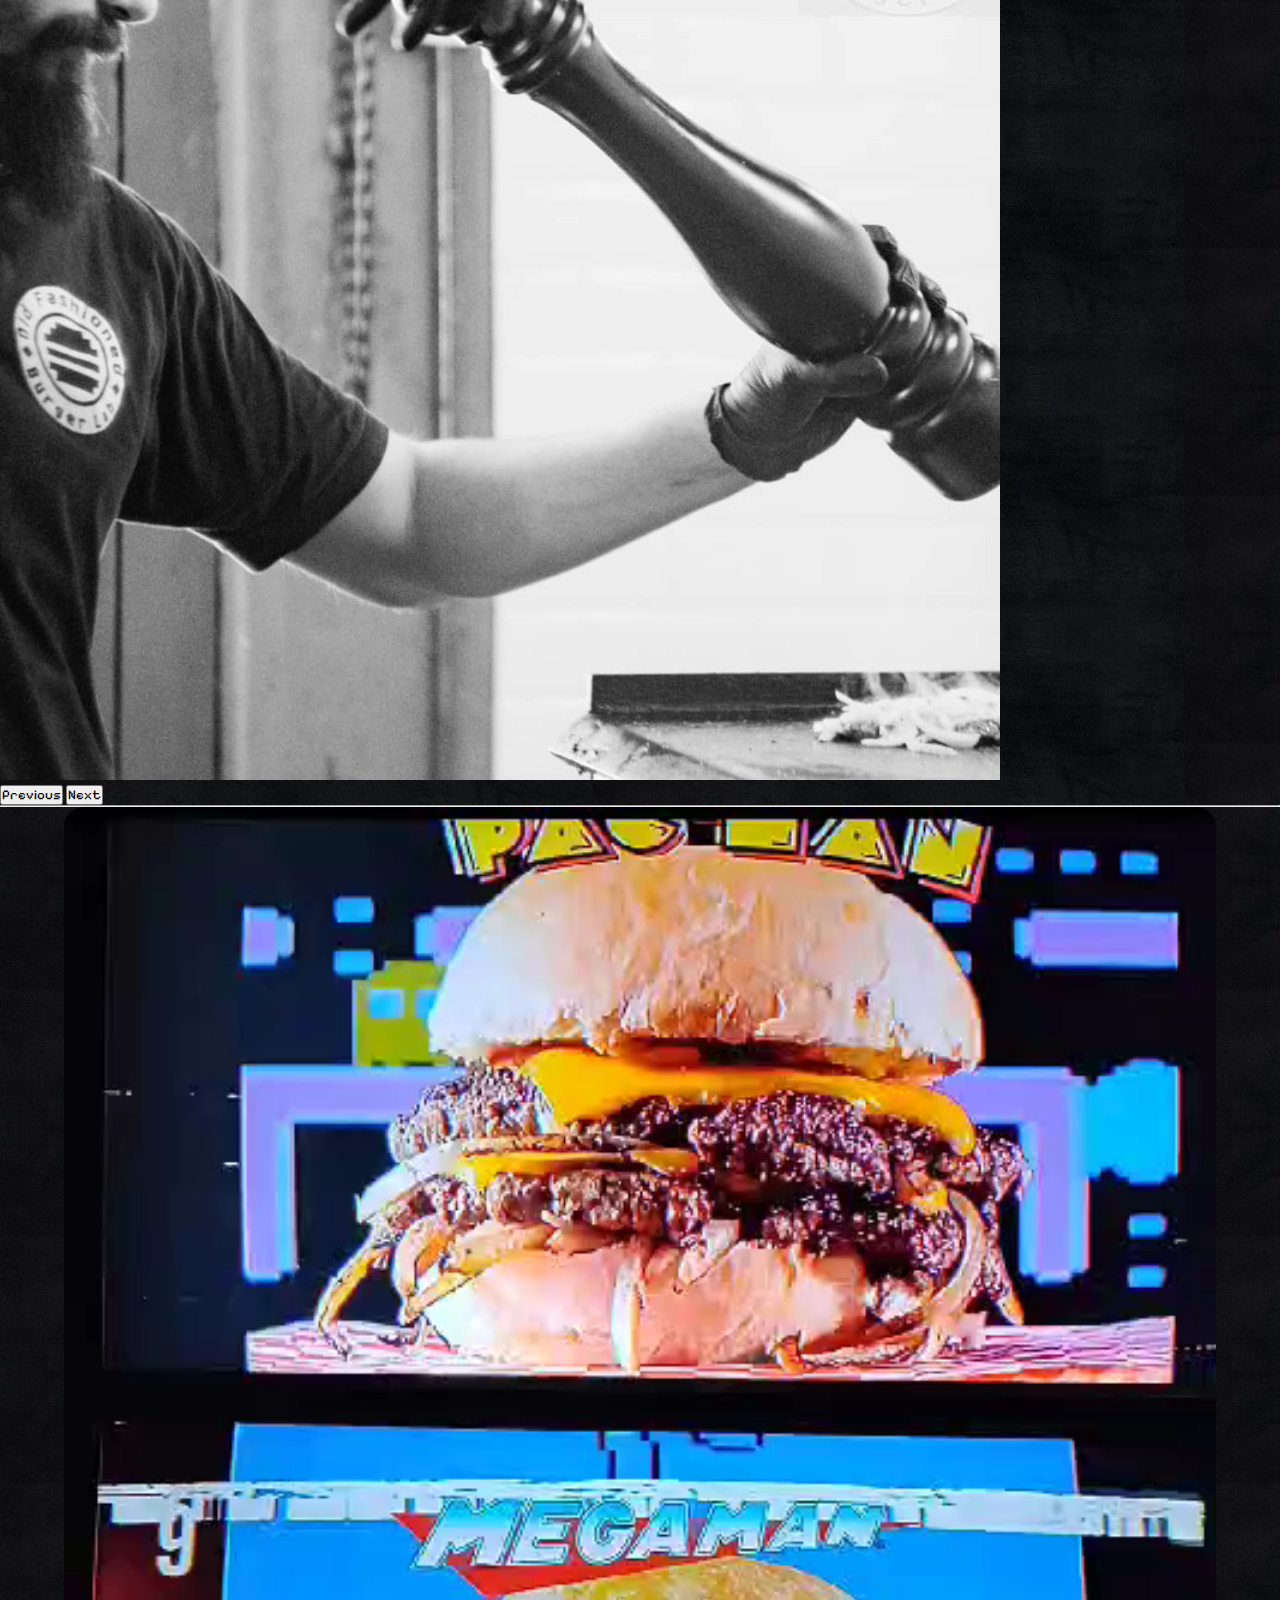
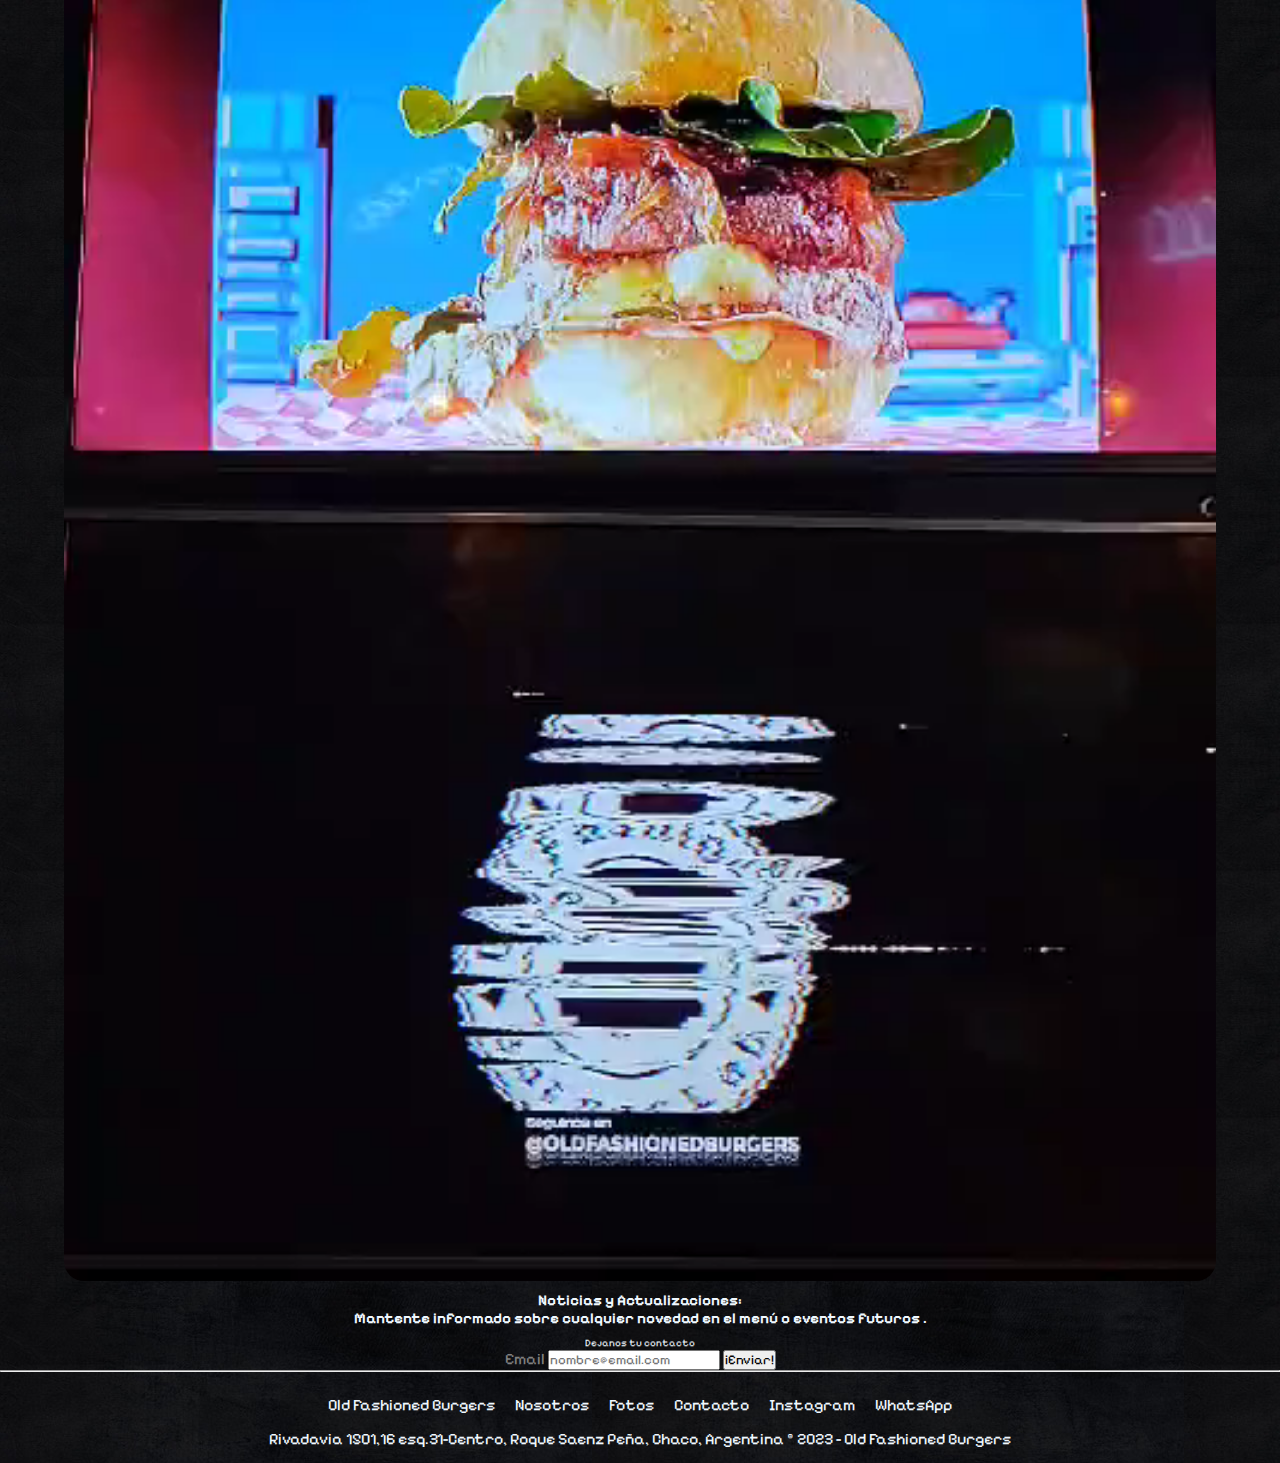
==== commit 411b5c2e: "actualizando index y menu" ====
--- a/index.html
+++ b/index.html
@@ -1,31 +1,46 @@
 <!DOCTYPE html>
 <html lang="es">
   <head>
-    <meta charset="UTF-8">
-    <meta name="viewport" content="width=device-width, initial-scale=1.0">
-    <meta name="description"
-        content="Deliciosas hamburguesas con un toque retro en Roque Saenz Peña, Chaco, Argentina. ¡Descubre nuestra variedad de sabores y ambiente único!">
-    <meta name="keywords" content="hamburguesas, comida rápida, juegos retro, fast food, Roque Saenz Peña, Chaco, Argentina">
-    <meta name="author" content="Old Fashioned Burgers">
+    <meta charset="UTF-8" />
+    <meta name="viewport" content="width=device-width, initial-scale=1.0" />
+    <meta
+      name="description"
+      content="Deliciosas hamburguesas con un toque retro en Roque Saenz Peña, Chaco, Argentina. ¡Descubre nuestra variedad de sabores y ambiente único!"
+    />
+    <meta
+      name="keywords"
+      content="hamburguesas, comida rápida, juegos retro, fast food, Roque Saenz Peña, Chaco, Argentina"
+    />
+    <meta name="author" content="Old Fashioned Burgers" />
 
     <!-- Etiqueta para redes sociales -->
-    <meta property="og:title" content="Old Fashioned Burgers">
-    <meta property="og:description"
-        content="Deliciosas hamburguesas con un toque retro en Roque Saenz Peña, Chaco, Argentina. ¡Descubre nuestra variedad de sabores y ambiente único!">
+    <meta property="og:title" content="Old Fashioned Burgers" />
+    <meta
+      property="og:description"
+      content="Deliciosas hamburguesas con un toque retro en Roque Saenz Peña, Chaco, Argentina. ¡Descubre nuestra variedad de sabores y ambiente único!"
+    />
 
     <!-- Favicon (icono de la pestaña del navegador) -->
-    <link rel="icon" href="../media/logoOldInvertidaSinFondo.png">
+    <link rel="icon" href="../media/logoOldInvertidaSinFondo.png" />
     <title>Old-Fashioned Burgers Fotos</title>
-    <link href="https://cdn.jsdelivr.net/npm/bootstrap@5.3.2/dist/css/bootstrap.min.css" rel="stylesheet"
-        integrity="sha384-T3c6CoIi6uLrA9TneNEoa7RxnatzjcDSCmG1MXxSR1GAsXEV/Dwwykc2MPK8M2HN" crossorigin="anonymous">
-    <link rel="stylesheet" href="../css/style.css">
-    <link rel="preconnect" href="https://fonts.googleapis.com">
-    <link rel="preconnect" href="https://fonts.gstatic.com" crossorigin>
-    <link href="https://fonts.googleapis.com/css2?family=Pixelify+Sans&display=swap" rel="stylesheet">
-    <link rel="stylesheet" href="https://cdnjs.cloudflare.com/ajax/libs/animate.css/4.1.1/animate.min.css" />
-
-
-</head>
+    <link
+      href="https://cdn.jsdelivr.net/npm/bootstrap@5.3.2/dist/css/bootstrap.min.css"
+      rel="stylesheet"
+      integrity="sha384-T3c6CoIi6uLrA9TneNEoa7RxnatzjcDSCmG1MXxSR1GAsXEV/Dwwykc2MPK8M2HN"
+      crossorigin="anonymous"
+    />
+    <link rel="stylesheet" href="../css/style.css" />
+    <link rel="preconnect" href="https://fonts.googleapis.com" />
+    <link rel="preconnect" href="https://fonts.gstatic.com" crossorigin />
+    <link
+      href="https://fonts.googleapis.com/css2?family=Pixelify+Sans&display=swap"
+      rel="stylesheet"
+    />
+    <link
+      rel="stylesheet"
+      href="https://cdnjs.cloudflare.com/ajax/libs/animate.css/4.1.1/animate.min.css"
+    />
+  </head>
 
   <body>
     <!-- Creamos un nav con bootstrap -->
@@ -139,49 +154,60 @@
               data-bs-slide-to="2"
               aria-label="Slide 3"
             ></button>
+            <button
+              type="button"
+              data-bs-target="#carouselExampleCaptions"
+              data-bs-slide-to="3"
+              aria-label="Slide 4"
+            ></button>
+            <button
+              type="button"
+              data-bs-target="#carouselExampleCaptions"
+              data-bs-slide-to="4"
+              aria-label="Slide 5"
+            ></button>
           </div>
           <div class="carousel-inner">
             <div class="carousel-item active">
               <img
-                src="./media/menu/SuperMario.webp"
-                class="d-block w-100"
-                alt="Hamburguesa Atari"
+                src="./media/index/aniversario.webp"
+                class="d-block w-100"
+                alt="Aniversario"
               />
               <div class="carousel-caption d-none d-md-block">
-                <h5>Super Mario</h5>
-                <p>
-                  Doble carne, cheddar, panceta, lechuga, tomate, cebolla,
-                  pepino, (nueva salsa).
-                </p>
+                <h5>¡Celebramos nuestro 4° aniversario!</h5>
               </div>
             </div>
             <div class="carousel-item">
               <img
-                src="./media/menu/Contra.webp"
-                class="d-block w-100"
-                alt="Hamburguesa Contra"
-              />
-              <div class="carousel-caption d-none d-md-block">
-                <h5>Contra</h5>
-                <p>
-                  Doble carne, cheddar, lechuga, tomate, cebolla, pepinos, huevo
-                  y mayonesa.
-                </p>
-              </div>
-            </div>
-            <div class="carousel-item">
-              <img
-                src="./media/menu/DonkeyKong.webp"
+                src="./media/index/lvl100.webp"
+                class="d-block w-100"
+                alt="lvl 100 complete"
+              />
+              <div class="carousel-caption d-none d-md-block"></div>
+            </div>
+
+            <div class="carousel-item">
+              <img
+                src="./media/index/burgerMuzza.webp"
+                class="d-block w-100"
+                alt="burgermuzza"
+              />
+            </div>
+
+            <div class="carousel-item">
+              <img
+                src="./media/index/tetris.webp"
                 class="d-block w-100"
                 alt="Hamburguesa Donkey Kong"
               />
-              <div class="carousel-caption d-none d-md-block">
-                <h5>Donkey Kong</h5>
-                <p>
-                  Doble carne, cheddar, panceta, cebolla frita, salsa barbacoa
-                  casera y honey mustard.
-                </p>
-              </div>
+            </div>
+            <div class="carousel-item">
+              <img
+                src="./media/index/cocinero.webp"
+                class="d-block w-100"
+                alt="nuestro chef"
+              />
             </div>
           </div>
           <button
@@ -203,6 +229,10 @@
             <span class="visually-hidden">Next</span>
           </button>
         </div>
+      </div>
+      <hr>
+      <div class="indexVideo">
+        <video src="../media/video/oldvideo1.webm" width="auto" height="auto" autoplay muted loop alt="video"></video>
       </div>
       <!-- Creamos un input para contacto -->
       <div>
@@ -244,8 +274,8 @@
         </div>
       </nav>
       <div class="copy">
-        Rivadavia 1501,16 esq.31-Centro, Roque Saenz Peña, Chaco, Argentina &copy;
-        2023 - Old Fashioned Burgers
+        Rivadavia 1501,16 esq.31-Centro, Roque Saenz Peña, Chaco, Argentina
+        &copy; 2023 - Old Fashioned Burgers
       </div>
     </footer>
     <script
--- a/css/style.css
+++ b/css/style.css
@@ -73,6 +73,20 @@
   font-size: 25px;
   font-weight: 800;
   text-shadow: -2px -2px 0 #000000, 2px -2px 0 #000000, -2px 2px 0 #000000, 2px 2px 0 #000000;
+}
+body main .indexVideo {
+  width: 90%;
+  max-width: 100%;
+  margin: 0 auto;
+  overflow: hidden;
+  display: flex;
+  justify-content: center;
+  align-items: center;
+}
+body main .indexVideo video {
+  width: 100%;
+  height: auto;
+  display: block;
 }
 body main div h2 {
   font-size: 15px;
@@ -198,6 +212,26 @@
 body .menu .card div:hover {
   transform: scale(1.06);
 }
+body .menu .card div .superMarioAzul {
+  color: rgb(12, 154, 216);
+  text-shadow: -0.2px -0.2px 0 black, 0.2px -0.2px 0 black, -0.2px 0.2px 0 black, 0.2px 0.2px 0 black;
+}
+body .menu .card div .superMarioAmarillo {
+  color: rgb(253, 207, 8);
+  text-shadow: -2px -2px 0 black, 2px -2px 0 black, -2px 2px 0 black, 2px 2px 0 black;
+}
+body .menu .card div .superMarioRojo {
+  color: rgb(229, 41, 39);
+  text-shadow: -2px -2px 0 black, 2px -2px 0 black, -2px 2px 0 black, 2px 2px 0 black;
+}
+body .menu .card div .superMarioVerde {
+  color: rgb(70, 175, 74);
+  text-shadow: -2px -2px 0 black, 2px -2px 0 black, -2px 2px 0 black, 2px 2px 0 black;
+}
+body .menu .card div .luigi {
+  color: rgb(1, 182, 69);
+  text-shadow: -1px -2px 0 black, 1px -2px 0 black, -2px 2px 0 black, 2px 2px 0 black;
+}
 body .menu .card div .atari {
   font-weight: bold;
   color: red;
@@ -230,22 +264,6 @@
 body .menu .card div .sunSet {
   color: red;
   text-shadow: -0.2px -0.2px 0 yellow, 0.2px -0.2px 0 yellow, -0.2px 0.2px 0 yellow, 0.2px 0.2px 0 yellow;
-}
-body .menu .card div .superMarioAzul {
-  color: rgb(12, 154, 216);
-  text-shadow: -0.2px -0.2px 0 black, 0.2px -0.2px 0 black, -0.2px 0.2px 0 black, 0.2px 0.2px 0 black;
-}
-body .menu .card div .superMarioAmarillo {
-  color: rgb(253, 207, 8);
-  text-shadow: -2px -2px 0 black, 2px -2px 0 black, -2px 2px 0 black, 2px 2px 0 black;
-}
-body .menu .card div .superMarioRojo {
-  color: rgb(229, 41, 39);
-  text-shadow: -2px -2px 0 black, 2px -2px 0 black, -2px 2px 0 black, 2px 2px 0 black;
-}
-body .menu .card div .superMarioVerde {
-  color: rgb(70, 175, 74);
-  text-shadow: -2px -2px 0 black, 2px -2px 0 black, -2px 2px 0 black, 2px 2px 0 black;
 }
 body .menu .card div h5 {
   font-size: 35px;
